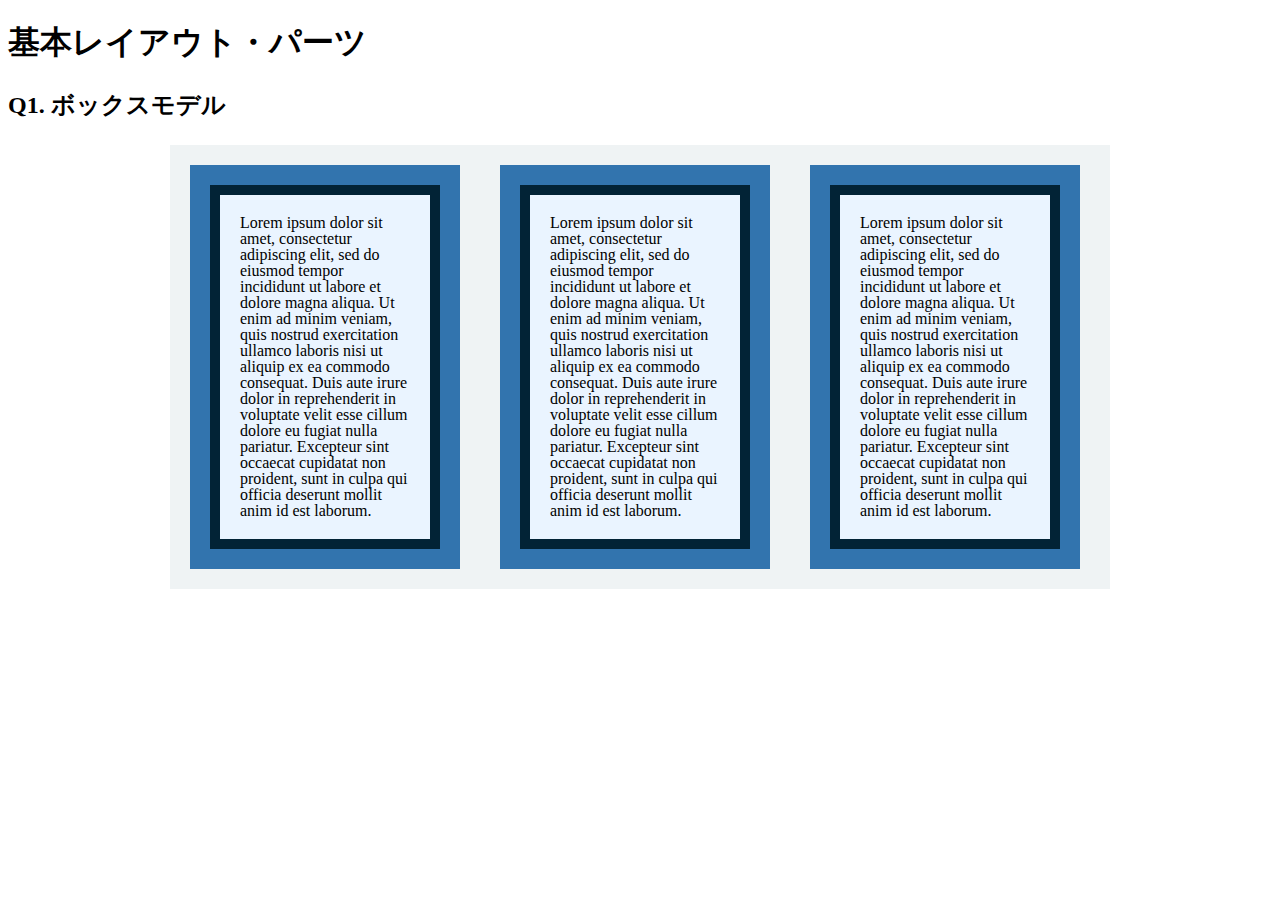
==== layout_parts/q1/index.html @ 0bfc07c4 "q1について解答" ====
<!DOCTYPE html>
<html>
  <head>
    <meta charset="utf-8">
    <meta http-equiv="X-UA-Compatible" content="IE=edge">
    <meta name="viewport" content="width=device-width, initial-scale=1.0, maximum-scale=1.0, user-scalable=no">
    <meta name="format-detection" content="telephone=no">
    <title>基本レイアウト・パーツ</title>
    <link rel="stylesheet" href="http://gizumo-inc.github.io/sample/front-lesson/layout_parts_new/assets/css/reset.css">
    <link rel="stylesheet" href="http://gizumo-inc.github.io/sample/front-lesson/layout_parts_new/assets/css/base.css">
    <link rel="stylesheet" href="css/style.css">
  </head>
  <body>
    <div class="wrapper">
      <h1 class="title">基本レイアウト・パーツ</h1>
      <h2 class="headline">
        <p class="headline__text">Q1. ボックスモデル</p>
      </h2>
      <div class="box">
        <!--
            このQ1のみ「answer」フォルダがあり、そこにQ1でのHTML/CSSの説明が書いてあります。
            その「index.html」をブラウザとテキストエディタで開き、参考にしてみてください。

             この問題はmarginとpaddingとborderをうまく使ってボックスを配置する問題です。
             レイアウトとしては、1つの大きなボックスの中に3つのボックスが横並びになっていて、
             さらにその3つのボックスの中にそれぞれ1つずつボックスが入っている形になっています。
             3つのボックスはfloatで横並びにしているので、clearfixでの解除も忘れないようにしてください。

             ■この問題で使う大事なプロパティ
             ・margin
             ・padding
             ・border
             ・float
        -->
        <!-- 回答はクラスq1の要素の中に書いてね -->
        <!-- すでについてるクラスにはstyleを指定しない。styleをつける場合は自分で新たにクラスをつけること -->
        <div class="q1">
          <div class="whitebox">
            <div class="contents clearfix">
            <div class="bluebox1"><div class="contentbox1">Lorem ipsum dolor sit amet, consectetur adipiscing elit, sed do eiusmod tempor incididunt ut labore et dolore magna aliqua. Ut enim ad minim veniam, quis nostrud exercitation ullamco laboris nisi ut aliquip ex ea commodo consequat. Duis aute irure dolor in reprehenderit in voluptate velit esse cillum dolore eu fugiat nulla pariatur. Excepteur sint occaecat cupidatat non proident, sunt in culpa qui officia deserunt mollit anim id est laborum.</div></div>
            <div class="bluebox2"><div class="contentbox2">Lorem ipsum dolor sit amet, consectetur adipiscing elit, sed do eiusmod tempor incididunt ut labore et dolore magna aliqua. Ut enim ad minim veniam, quis nostrud exercitation ullamco laboris nisi ut aliquip ex ea commodo consequat. Duis aute irure dolor in reprehenderit in voluptate velit esse cillum dolore eu fugiat nulla pariatur. Excepteur sint occaecat cupidatat non proident, sunt in culpa qui officia deserunt mollit anim id est laborum.</div></div>
            <div class="bluebox3"><div class="contentbox3">Lorem ipsum dolor sit amet, consectetur adipiscing elit, sed do eiusmod tempor incididunt ut labore et dolore magna aliqua. Ut enim ad minim veniam, quis nostrud exercitation ullamco laboris nisi ut aliquip ex ea commodo consequat. Duis aute irure dolor in reprehenderit in voluptate velit esse cillum dolore eu fugiat nulla pariatur. Excepteur sint occaecat cupidatat non proident, sunt in culpa qui officia deserunt mollit anim id est laborum.</div></div>
            </div>
          </div>
        </div>
        <!-- 回答はクラスq1の要素の中に書いてね -->
      </div>
    </div>
  </body>
</html>
---- layout_parts/q1/css/style.css ----
@charset "UTF-8";

/* 回答はここに書いてね */
.whitebox{
  width: 940px;
  background-color: #eff3f4;
  margin: auto;
  padding: auto;
}
.clearfix:after {
  display: block;
  content: "";
  clear: both;
}
.bluebox1{
  width:230px;
  background-color: #3274ae;
  padding:20px;
  float: left;
  margin: 20px;
}
.contentbox1{
  background-color: #eaf4ff;
  border: #022336 solid 10px;
  padding:20px;
  font-size: 16px;
  line-height: 16px;
}
.bluebox2{
  width:230px;
  background-color: #3274ae;
  padding:20px;
  float: left;
  margin: 20px;
}
.contentbox2{
  background-color: #eaf4ff;
  border: #022336 solid 10px;
  padding:20px;
  font-size: 16px;
  line-height: 16px;
}
.bluebox3{
  width:230px;
  background-color: #3274ae;
  padding:20px;
  float: left;
  margin: 20px;
}
.contentbox3{
  background-color: #eaf4ff;
  border: #022336 solid 10px;
  padding:20px;
  font-size: 16px;
  line-height: 16px;
}
/* 回答はここに書いてね */
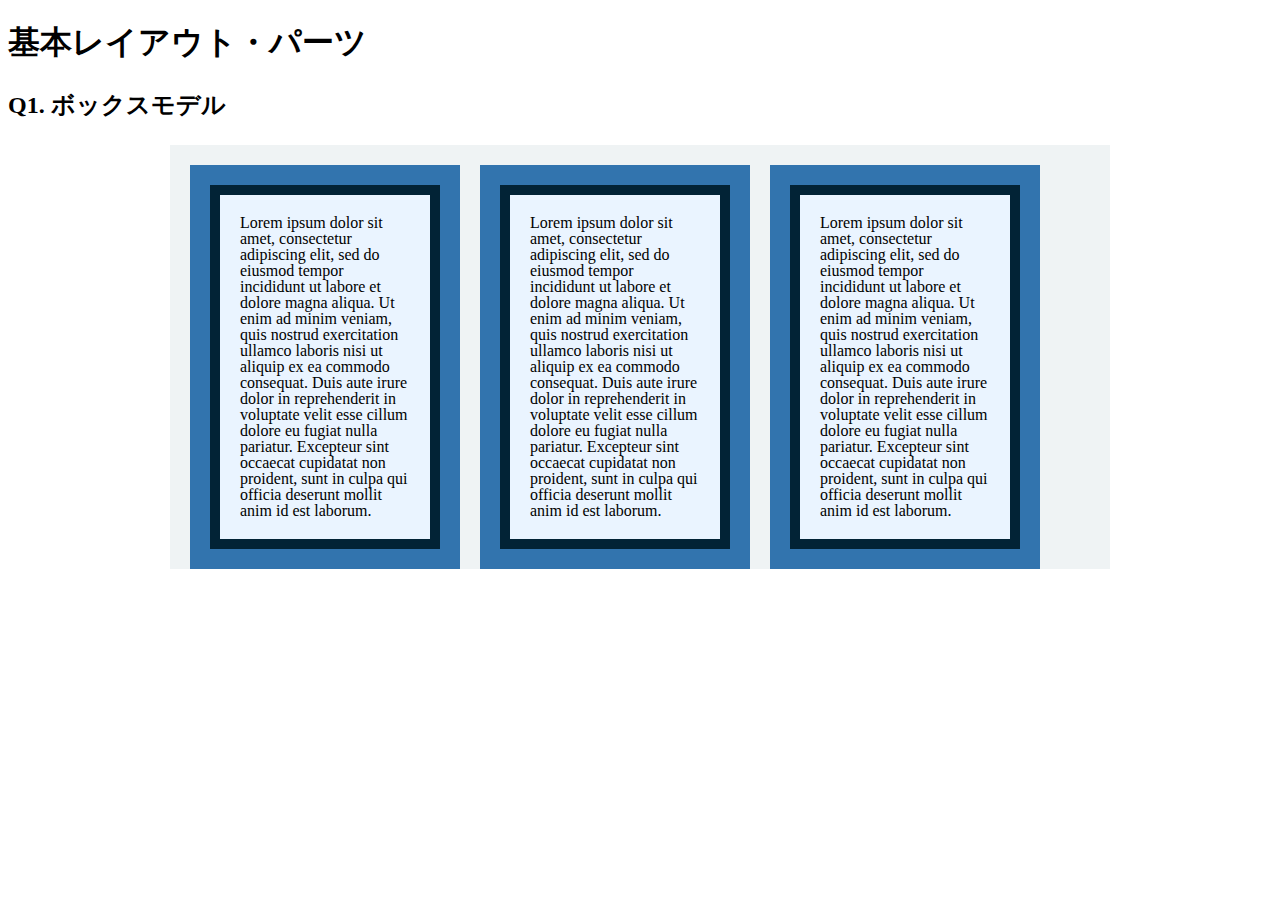
==== commit 6011c618: "細部修正" ====
--- a/layout_parts/q1/index.html
+++ b/layout_parts/q1/index.html
@@ -35,11 +35,15 @@
         <!-- 回答はクラスq1の要素の中に書いてね -->
         <!-- すでについてるクラスにはstyleを指定しない。styleをつける場合は自分で新たにクラスをつけること -->
         <div class="q1">
-          <div class="whitebox">
-            <div class="contents clearfix">
-            <div class="bluebox1"><div class="contentbox1">Lorem ipsum dolor sit amet, consectetur adipiscing elit, sed do eiusmod tempor incididunt ut labore et dolore magna aliqua. Ut enim ad minim veniam, quis nostrud exercitation ullamco laboris nisi ut aliquip ex ea commodo consequat. Duis aute irure dolor in reprehenderit in voluptate velit esse cillum dolore eu fugiat nulla pariatur. Excepteur sint occaecat cupidatat non proident, sunt in culpa qui officia deserunt mollit anim id est laborum.</div></div>
-            <div class="bluebox2"><div class="contentbox2">Lorem ipsum dolor sit amet, consectetur adipiscing elit, sed do eiusmod tempor incididunt ut labore et dolore magna aliqua. Ut enim ad minim veniam, quis nostrud exercitation ullamco laboris nisi ut aliquip ex ea commodo consequat. Duis aute irure dolor in reprehenderit in voluptate velit esse cillum dolore eu fugiat nulla pariatur. Excepteur sint occaecat cupidatat non proident, sunt in culpa qui officia deserunt mollit anim id est laborum.</div></div>
-            <div class="bluebox3"><div class="contentbox3">Lorem ipsum dolor sit amet, consectetur adipiscing elit, sed do eiusmod tempor incididunt ut labore et dolore magna aliqua. Ut enim ad minim veniam, quis nostrud exercitation ullamco laboris nisi ut aliquip ex ea commodo consequat. Duis aute irure dolor in reprehenderit in voluptate velit esse cillum dolore eu fugiat nulla pariatur. Excepteur sint occaecat cupidatat non proident, sunt in culpa qui officia deserunt mollit anim id est laborum.</div></div>
+          <div class="white_box clearfix">
+            <div class="white_box__blue_box">
+              <div class="white_box__blue_box__content">Lorem ipsum dolor sit amet, consectetur adipiscing elit, sed do eiusmod tempor incididunt ut labore et dolore magna aliqua. Ut enim ad minim veniam, quis nostrud exercitation ullamco laboris nisi ut aliquip ex ea commodo consequat. Duis aute irure dolor in reprehenderit in voluptate velit esse cillum dolore eu fugiat nulla pariatur. Excepteur sint occaecat cupidatat non proident, sunt in culpa qui officia deserunt mollit anim id est laborum.</div>
+            </div>
+            <div class="white_box__blue_box">
+              <div class="white_box__blue_box__content">Lorem ipsum dolor sit amet, consectetur adipiscing elit, sed do eiusmod tempor incididunt ut labore et dolore magna aliqua. Ut enim ad minim veniam, quis nostrud exercitation ullamco laboris nisi ut aliquip ex ea commodo consequat. Duis aute irure dolor in reprehenderit in voluptate velit esse cillum dolore eu fugiat nulla pariatur. Excepteur sint occaecat cupidatat non proident, sunt in culpa qui officia deserunt mollit anim id est laborum.</div>
+            </div>
+            <div class="white_box__blue_box">
+              <div class="white_box__blue_box__content">Lorem ipsum dolor sit amet, consectetur adipiscing elit, sed do eiusmod tempor incididunt ut labore et dolore magna aliqua. Ut enim ad minim veniam, quis nostrud exercitation ullamco laboris nisi ut aliquip ex ea commodo consequat. Duis aute irure dolor in reprehenderit in voluptate velit esse cillum dolore eu fugiat nulla pariatur. Excepteur sint occaecat cupidatat non proident, sunt in culpa qui officia deserunt mollit anim id est laborum.</div>
             </div>
           </div>
         </div>
--- a/layout_parts/q1/css/style.css
+++ b/layout_parts/q1/css/style.css
@@ -1,57 +1,29 @@
 @charset "UTF-8";
 
 /* 回答はここに書いてね */
-.whitebox{
-  width: 940px;
-  background-color: #eff3f4;
-  margin: auto;
-  padding: auto;
-}
 .clearfix:after {
   display: block;
   content: "";
   clear: both;
 }
-.bluebox1{
-  width:230px;
+.white_box{
+  background-color: #eff3f4;
+  margin: auto;
+  width: 940px;
+}
+.white_box__blue_box{
   background-color: #3274ae;
-  padding:20px;
   float: left;
-  margin: 20px;
+  margin-left: 20px;
+  margin-top: 20px;
+  padding: 20px;
+  width: 230px;
 }
-.contentbox1{
+.white_box__blue_box__content{
   background-color: #eaf4ff;
   border: #022336 solid 10px;
-  padding:20px;
   font-size: 16px;
   line-height: 16px;
-}
-.bluebox2{
-  width:230px;
-  background-color: #3274ae;
-  padding:20px;
-  float: left;
-  margin: 20px;
-}
-.contentbox2{
-  background-color: #eaf4ff;
-  border: #022336 solid 10px;
-  padding:20px;
-  font-size: 16px;
-  line-height: 16px;
-}
-.bluebox3{
-  width:230px;
-  background-color: #3274ae;
-  padding:20px;
-  float: left;
-  margin: 20px;
-}
-.contentbox3{
-  background-color: #eaf4ff;
-  border: #022336 solid 10px;
-  padding:20px;
-  font-size: 16px;
-  line-height: 16px;
+  padding: 20px;
 }
 /* 回答はここに書いてね */
